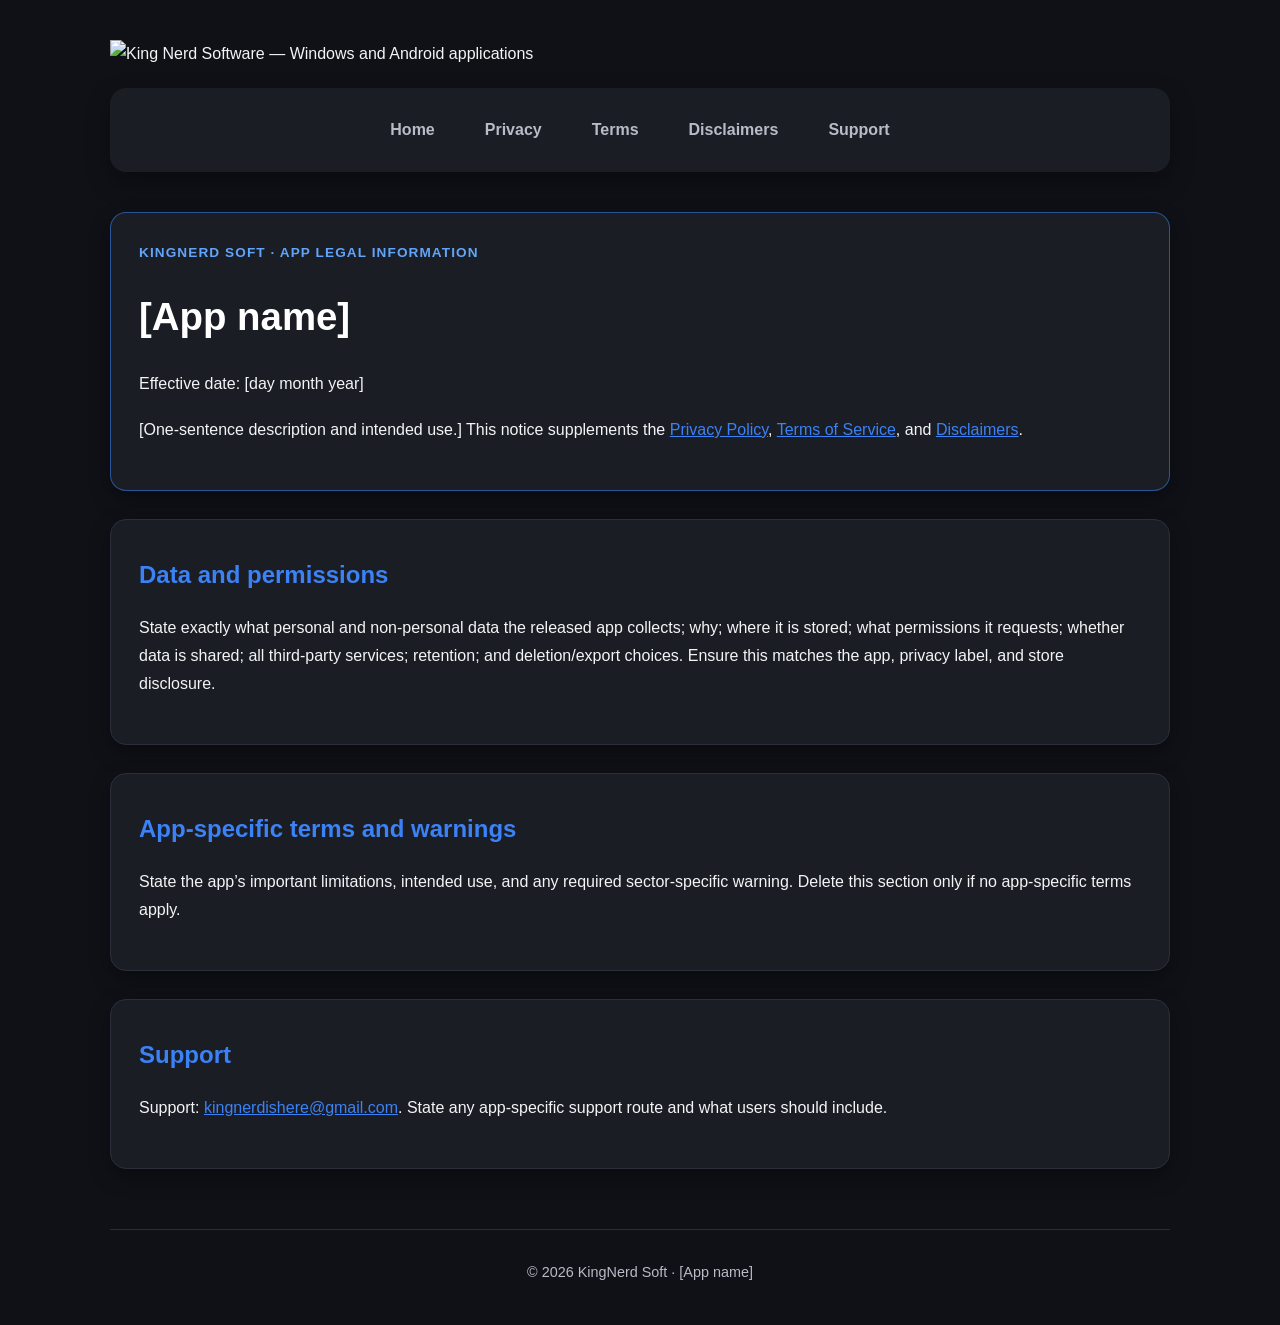
==== app-template.html @ 3aab9f3e "V1.03 maybe it works" ====
<!doctype html>
<html lang="en">

<head>
    <meta charset="utf-8">
    <meta name="viewport" content="width=device-width, initial-scale=1">
    <meta name="description" content="[App name] legal information.">
    <title>[App name] | KingNerd Soft</title>
    <link rel="stylesheet" href="css/style.css">
</head>

<body>
    <header class="site-header"><img src="images/Website header design SLIM.png" alt="King Nerd Software — Windows and Android applications"></header>
    <nav aria-label="Primary navigation"><a href="index.html">Home</a><a href="privacy.html">Privacy</a><a
            href="terms.html">Terms</a><a href="disclaimer.html">Disclaimers</a><a href="support.html">Support</a></nav>
    <main>
        <section class="card hero">
            <p class="eyebrow">KingNerd Soft · App legal information</p>
            <h1>[App name]</h1>
            <p>Effective date: [day month year]</p>
            <p>[One-sentence description and intended use.] This notice supplements the <a href="privacy.html">Privacy
                    Policy</a>, <a href="terms.html">Terms of Service</a>, and <a
                    href="disclaimer.html">Disclaimers</a>.</p>
        </section>
        <section class="card">
            <h2>Data and permissions</h2>
            <p>State exactly what personal and non-personal data the released app collects; why; where it is stored;
                what permissions it requests; whether data is shared; all third-party services; retention; and
                deletion/export choices. Ensure this matches the app, privacy label, and store disclosure.</p>
        </section>
        <section class="card">
            <h2>App-specific terms and warnings</h2>
            <p>State the app’s important limitations, intended use, and any required sector-specific warning. Delete
                this section only if no app-specific terms apply.</p>
        </section>
        <section class="card">
            <h2>Support</h2>
            <p>Support: <a
                    href="mailto:kingnerdishere@gmail.com?subject=[App%20name]%20Support">kingnerdishere@gmail.com</a>.
                State any app-specific support route and what users should include.</p>
        </section>
    </main>
    <footer>© 2026 KingNerd Soft · [App name]</footer>
</body>

</html>
---- css/style.css ----
/* ==========================================================
   KingNerd Legal Center
   Modern Responsive Dark Theme
   ========================================================== */

:root {

    --bg: #0f1117;
    --card: #1b1d24;
    --card-hover: #242733;

    --primary: #3b82f6;
    --primary-hover: #60a5fa;

    --text: #f3f4f6;
    --secondary: #b8bcc6;

    --border: #2b2f3a;

    --shadow: rgba(0, 0, 0, .35);

    --radius: 16px;

    --max-width: 1100px;
}

/* ========================================================== */

* {

    margin: 0;
    padding: 0;
    box-sizing: border-box;

}

/* ========================================================== */

html {

    scroll-behavior: smooth;

}

/* ========================================================== */

body {

    background: var(--bg);

    color: var(--text);

    font-family:

        "Segoe UI",
        Roboto,
        Arial,
        sans-serif;

    line-height: 1.75;

    max-width: var(--max-width);

    margin: auto;

    padding: 40px 20px;

}

/* ========================================================== */

.site-header {
    margin-bottom: 20px;
}

.site-header img {
    display: block;
    width: 100%;
    height: auto;
}

/* ========================================================== */

nav {

    display: flex;

    flex-wrap: wrap;

    justify-content: center;

    gap: 18px;

    margin-bottom: 40px;

    padding: 18px;

    background: var(--card);

    border-radius: var(--radius);

    box-shadow: 0 10px 25px var(--shadow);

}

/* ========================================================== */

nav a {

    color: var(--secondary);

    text-decoration: none;

    font-weight: 600;

    transition: .25s;

    padding: 10px 16px;

    border-radius: 10px;

}

nav a:hover {

    background: var(--primary);

    color: white;

}

nav a[aria-current="page"] {
    background: var(--primary);
    color: white;
}

/* ========================================================== */

.card {

    background: var(--card);

    padding: 28px;

    margin-bottom: 28px;

    border-radius: var(--radius);

    border: 1px solid var(--border);

    box-shadow: 0 8px 20px var(--shadow);

    transition: .25s;

}

.card:hover {

    transform: translateY(-3px);

    background: var(--card-hover);

}

.hero {
    border-color: rgba(59, 130, 246, .55);
}

.eyebrow {
    color: var(--primary-hover);
    font-size: .85rem;
    font-weight: 700;
    letter-spacing: .08em;
    text-transform: uppercase;
}

.app-grid {
    display: grid;
    grid-template-columns: repeat(auto-fit, minmax(220px, 1fr));
    gap: 18px;
    margin-bottom: 20px;
}

.app-card {
    padding: 20px;
    background: rgba(255, 255, 255, .03);
    border: 1px solid var(--border);
    border-radius: 12px;
}

.muted {
    color: var(--secondary);
}

/* ========================================================== */

h1 {

    font-size: 2.4rem;

    margin-bottom: 20px;

    color: white;

}

h2 {

    color: var(--primary);

    margin-bottom: 18px;

    margin-top: 6px;

}

h3 {

    margin-top: 20px;

    margin-bottom: 10px;

}

/* ========================================================== */

p {

    margin-bottom: 18px;

}

/* ========================================================== */

ul {

    margin-left: 24px;

    margin-bottom: 20px;

}

li {

    margin-bottom: 10px;

}

/* ========================================================== */

a {

    color: var(--primary);

}

a:hover {

    color: var(--primary-hover);

}

/* ========================================================== */

strong {

    color: white;

}

/* ========================================================== */

footer {

    margin-top: 60px;

    padding-top: 30px;

    border-top: 1px solid var(--border);

    text-align: center;

    color: var(--secondary);

    font-size: .9rem;

}

/* ========================================================== */

code {

    background: #2d2f36;

    padding: 3px 8px;

    border-radius: 6px;

    font-family: Consolas, monospace;

}

/* ========================================================== */

table {

    width: 100%;

    border-collapse: collapse;

    margin-top: 20px;

    margin-bottom: 20px;

}

th {

    background: var(--primary);

    color: white;

    padding: 14px;

}

td {

    padding: 14px;

    border-bottom: 1px solid var(--border);

}

tr:hover {

    background: rgba(255, 255, 255, .03);

}

/* ========================================================== */

blockquote {

    border-left: 5px solid var(--primary);

    padding-left: 18px;

    margin: 20px 0;

    color: var(--secondary);

    font-style: italic;

}

/* ========================================================== */

hr {

    border: none;

    height: 1px;

    background: var(--border);

    margin: 35px 0;

}

/* ========================================================== */

.button {

    display: inline-block;

    background: var(--primary);

    color: white;

    padding: 12px 22px;

    border-radius: 12px;

    text-decoration: none;

    transition: .25s;

    font-weight: 600;

}

.button:hover {

    background: var(--primary-hover);

    color: white;

}

/* ========================================================== */

@media (max-width:900px) {

    body {

        padding: 20px;

    }

    nav {

        justify-content: flex-start;

    }

}

/* ========================================================== */

@media (max-width:600px) {

    h1 {

        font-size: 2rem;

    }

    .card {

        padding: 20px;

    }

    nav {

        flex-direction: column;

        align-items: stretch;

    }

    nav a {

        text-align: center;

    }

}

/* ========================================================== */

::selection {

    background: var(--primary);

    color: white;

}

/* ========================================================== */

::-webkit-scrollbar {

    width: 10px;

}

::-webkit-scrollbar-thumb {

    background: #3b82f6;

    border-radius: 20px;

}

::-webkit-scrollbar-track {

    background: #171922;

}

/* ========================================================== */
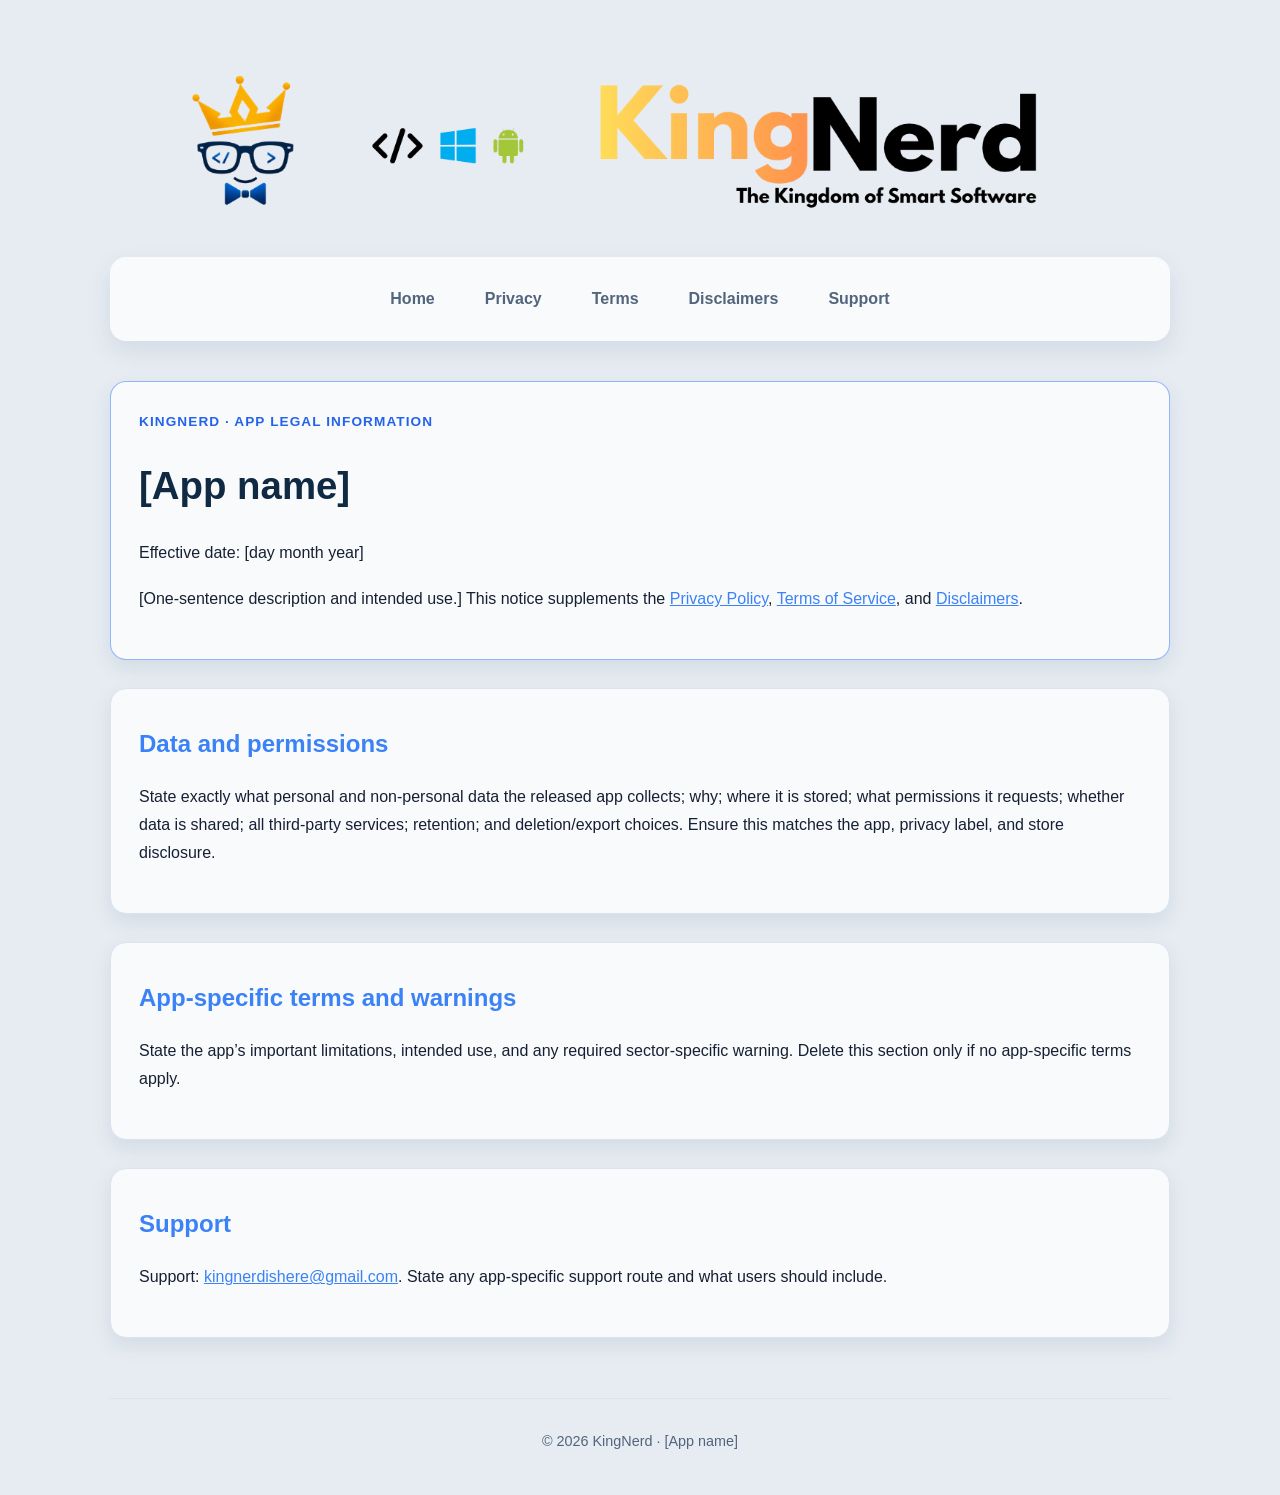
==== commit 328ffbdc: "V1.05 banner and light greyed theme" ====
--- a/app-template.html
+++ b/app-template.html
@@ -5,17 +5,17 @@
     <meta charset="utf-8">
     <meta name="viewport" content="width=device-width, initial-scale=1">
     <meta name="description" content="[App name] legal information.">
-    <title>[App name] | KingNerd Soft</title>
+    <title>[App name] | KingNerd</title>
     <link rel="stylesheet" href="css/style.css">
 </head>
 
 <body>
-    <header class="site-header"><img src="images/Website header design SLIM.png" alt="King Nerd Software — Windows and Android applications"></header>
+    <header class="site-header"><img src="images/Website header design SLIM2.png" alt="KingNerd — Windows and Android applications"></header>
     <nav aria-label="Primary navigation"><a href="index.html">Home</a><a href="privacy.html">Privacy</a><a
             href="terms.html">Terms</a><a href="disclaimer.html">Disclaimers</a><a href="support.html">Support</a></nav>
     <main>
         <section class="card hero">
-            <p class="eyebrow">KingNerd Soft · App legal information</p>
+            <p class="eyebrow">KingNerd · App legal information</p>
             <h1>[App name]</h1>
             <p>Effective date: [day month year]</p>
             <p>[One-sentence description and intended use.] This notice supplements the <a href="privacy.html">Privacy
@@ -40,7 +40,7 @@
                 State any app-specific support route and what users should include.</p>
         </section>
     </main>
-    <footer>© 2026 KingNerd Soft · [App name]</footer>
+    <footer>© 2026 KingNerd · [App name]</footer>
 </body>
 
 </html>
--- a/css/style.css
+++ b/css/style.css
@@ -1,23 +1,23 @@
 /* ==========================================================
    KingNerd Legal Center
-   Modern Responsive Dark Theme
+   Modern Responsive Light Theme
    ========================================================== */
 
 :root {
 
-    --bg: #0f1117;
-    --card: #1b1d24;
-    --card-hover: #242733;
+    --bg: #e7ecf2;
+    --card: #f8fafc;
+    --card-hover: #f3f7fb;
 
     --primary: #3b82f6;
-    --primary-hover: #60a5fa;
-
-    --text: #f3f4f6;
-    --secondary: #b8bcc6;
-
-    --border: #2b2f3a;
-
-    --shadow: rgba(0, 0, 0, .35);
+    --primary-hover: #2563eb;
+
+    --text: #172033;
+    --secondary: #52657d;
+
+    --border: #d8e4f1;
+
+    --shadow: rgba(30, 64, 110, .10);
 
     --radius: 16px;
 
@@ -155,11 +155,7 @@
 }
 
 .card:hover {
-
-    transform: translateY(-3px);
-
     background: var(--card-hover);
-
 }
 
 .hero {
@@ -183,7 +179,7 @@
 
 .app-card {
     padding: 20px;
-    background: rgba(255, 255, 255, .03);
+    background: #f5f9ff;
     border: 1px solid var(--border);
     border-radius: 12px;
 }
@@ -200,7 +196,7 @@
 
     margin-bottom: 20px;
 
-    color: white;
+    color: #102a43;
 
 }
 
@@ -264,7 +260,7 @@
 
 strong {
 
-    color: white;
+    color: #102a43;
 
 }
 
@@ -290,7 +286,7 @@
 
 code {
 
-    background: #2d2f36;
+    background: #e8f0fa;
 
     padding: 3px 8px;
 
@@ -334,7 +330,7 @@
 
 tr:hover {
 
-    background: rgba(255, 255, 255, .03);
+    background: #f3f8ff;
 
 }
 
@@ -476,8 +472,8 @@
 
 ::-webkit-scrollbar-track {
 
-    background: #171922;
-
-}
-
-/* ========================================================== */
+    background: #eaf1f8;
+
+}
+
+/* ========================================================== */
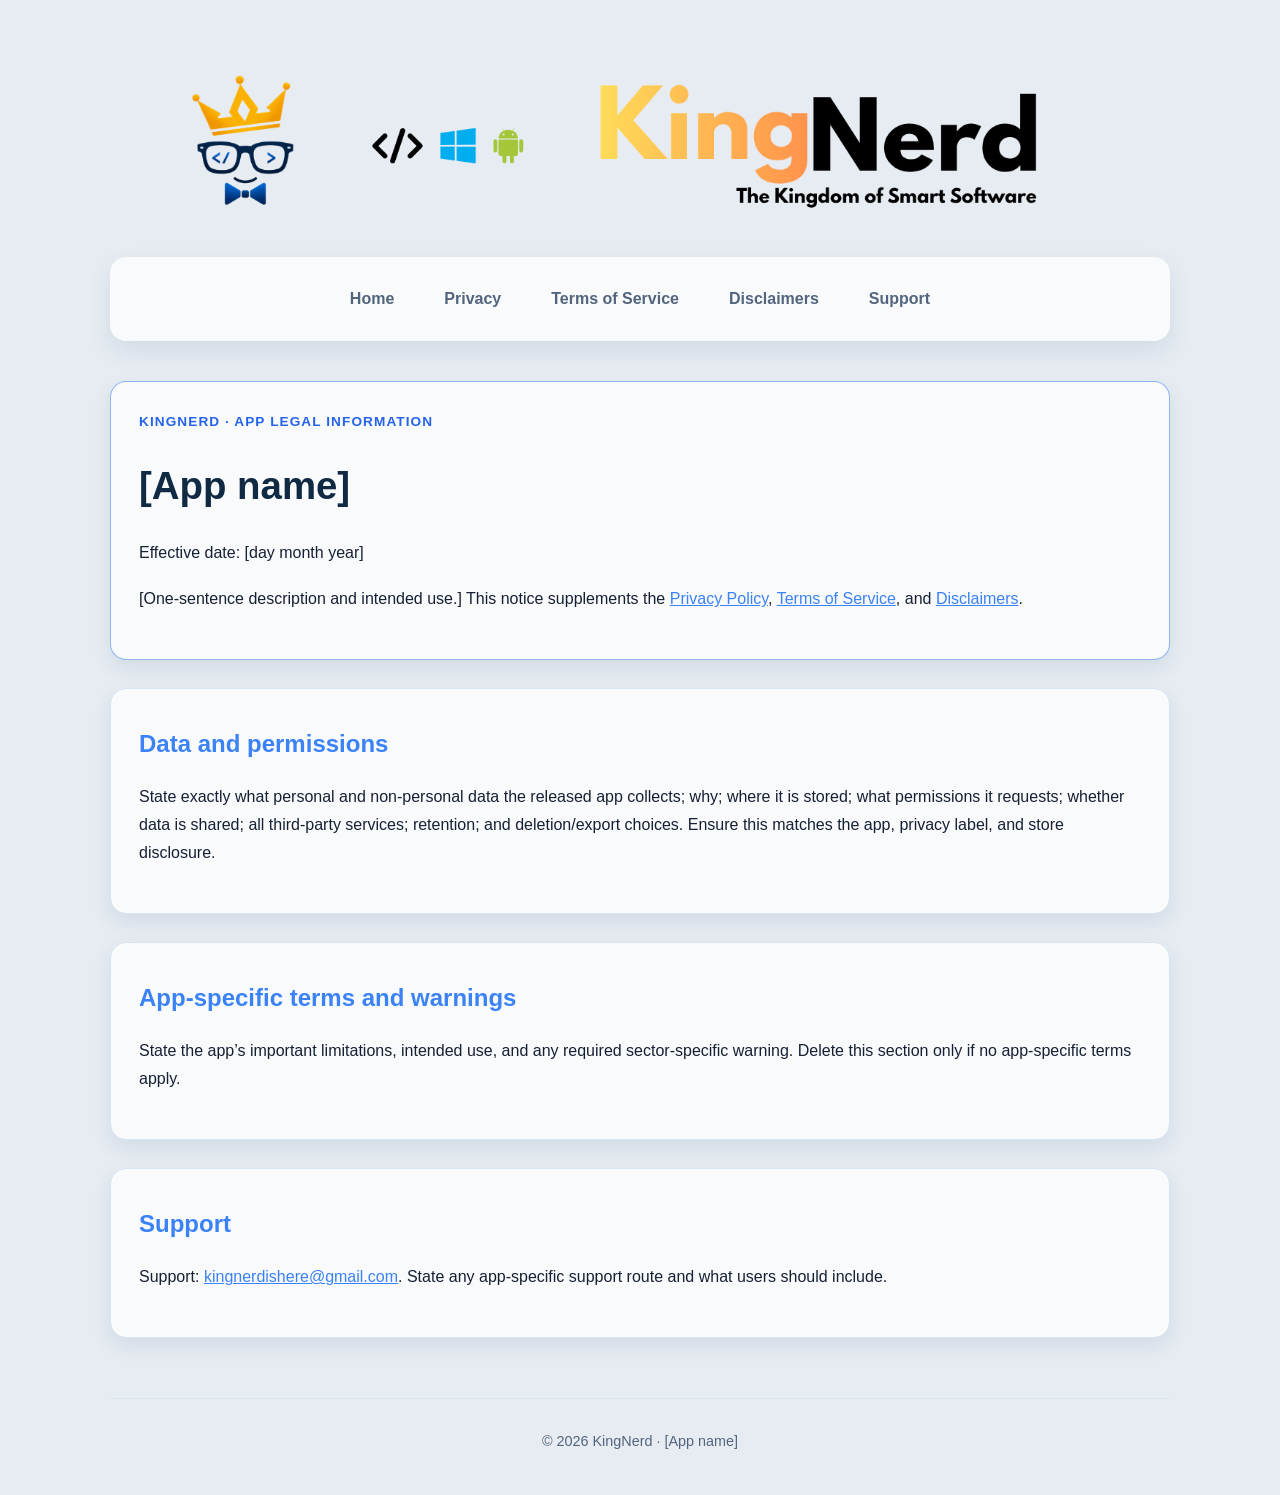
==== commit 33beafcc: "1.06 UI modifications" ====
--- a/app-template.html
+++ b/app-template.html
@@ -12,7 +12,7 @@
 <body>
     <header class="site-header"><img src="images/Website header design SLIM2.png" alt="KingNerd — Windows and Android applications"></header>
     <nav aria-label="Primary navigation"><a href="index.html">Home</a><a href="privacy.html">Privacy</a><a
-            href="terms.html">Terms</a><a href="disclaimer.html">Disclaimers</a><a href="support.html">Support</a></nav>
+            href="terms.html">Terms of Service</a><a href="disclaimer.html">Disclaimers</a><a href="support.html">Support</a></nav>
     <main>
         <section class="card hero">
             <p class="eyebrow">KingNerd · App legal information</p>
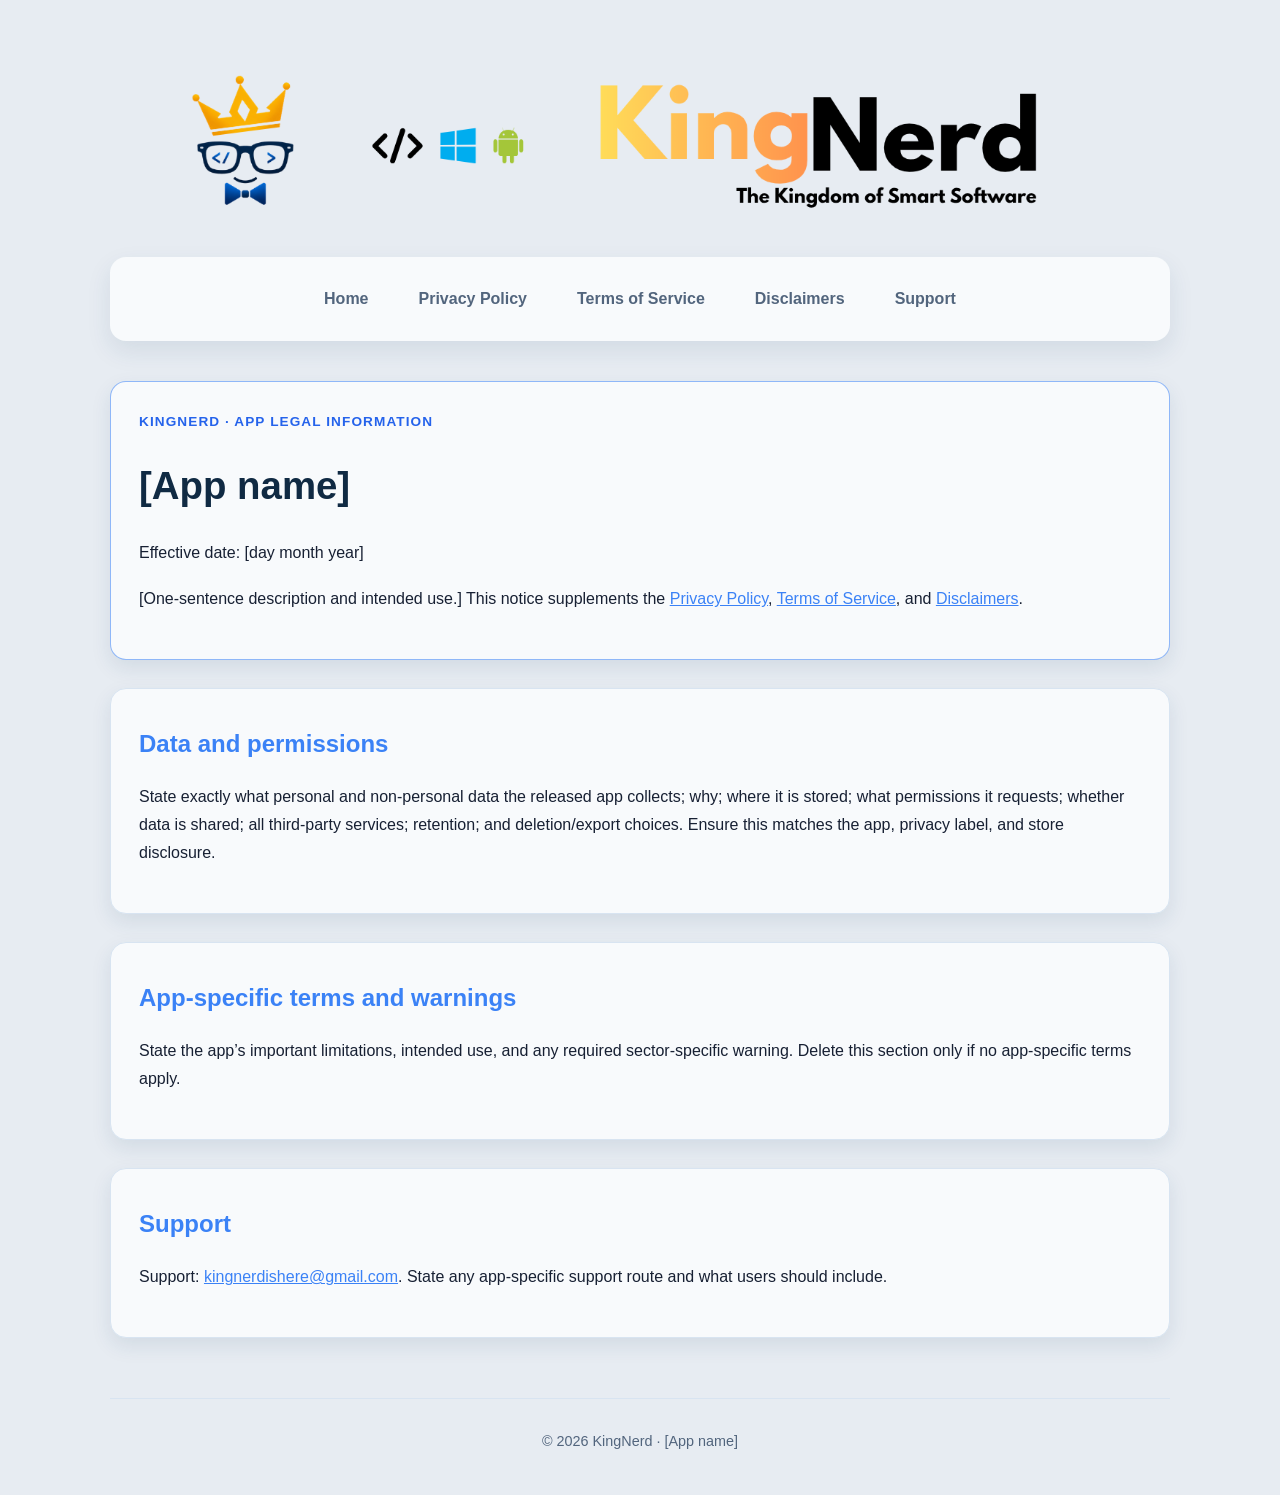
==== commit 90248ac5: "V1.07 UI" ====
--- a/app-template.html
+++ b/app-template.html
@@ -11,7 +11,7 @@
 
 <body>
     <header class="site-header"><img src="images/Website header design SLIM2.png" alt="KingNerd — Windows and Android applications"></header>
-    <nav aria-label="Primary navigation"><a href="index.html">Home</a><a href="privacy.html">Privacy</a><a
+    <nav aria-label="Primary navigation"><a href="index.html">Home</a><a href="privacy.html">Privacy Policy</a><a
             href="terms.html">Terms of Service</a><a href="disclaimer.html">Disclaimers</a><a href="support.html">Support</a></nav>
     <main>
         <section class="card hero">
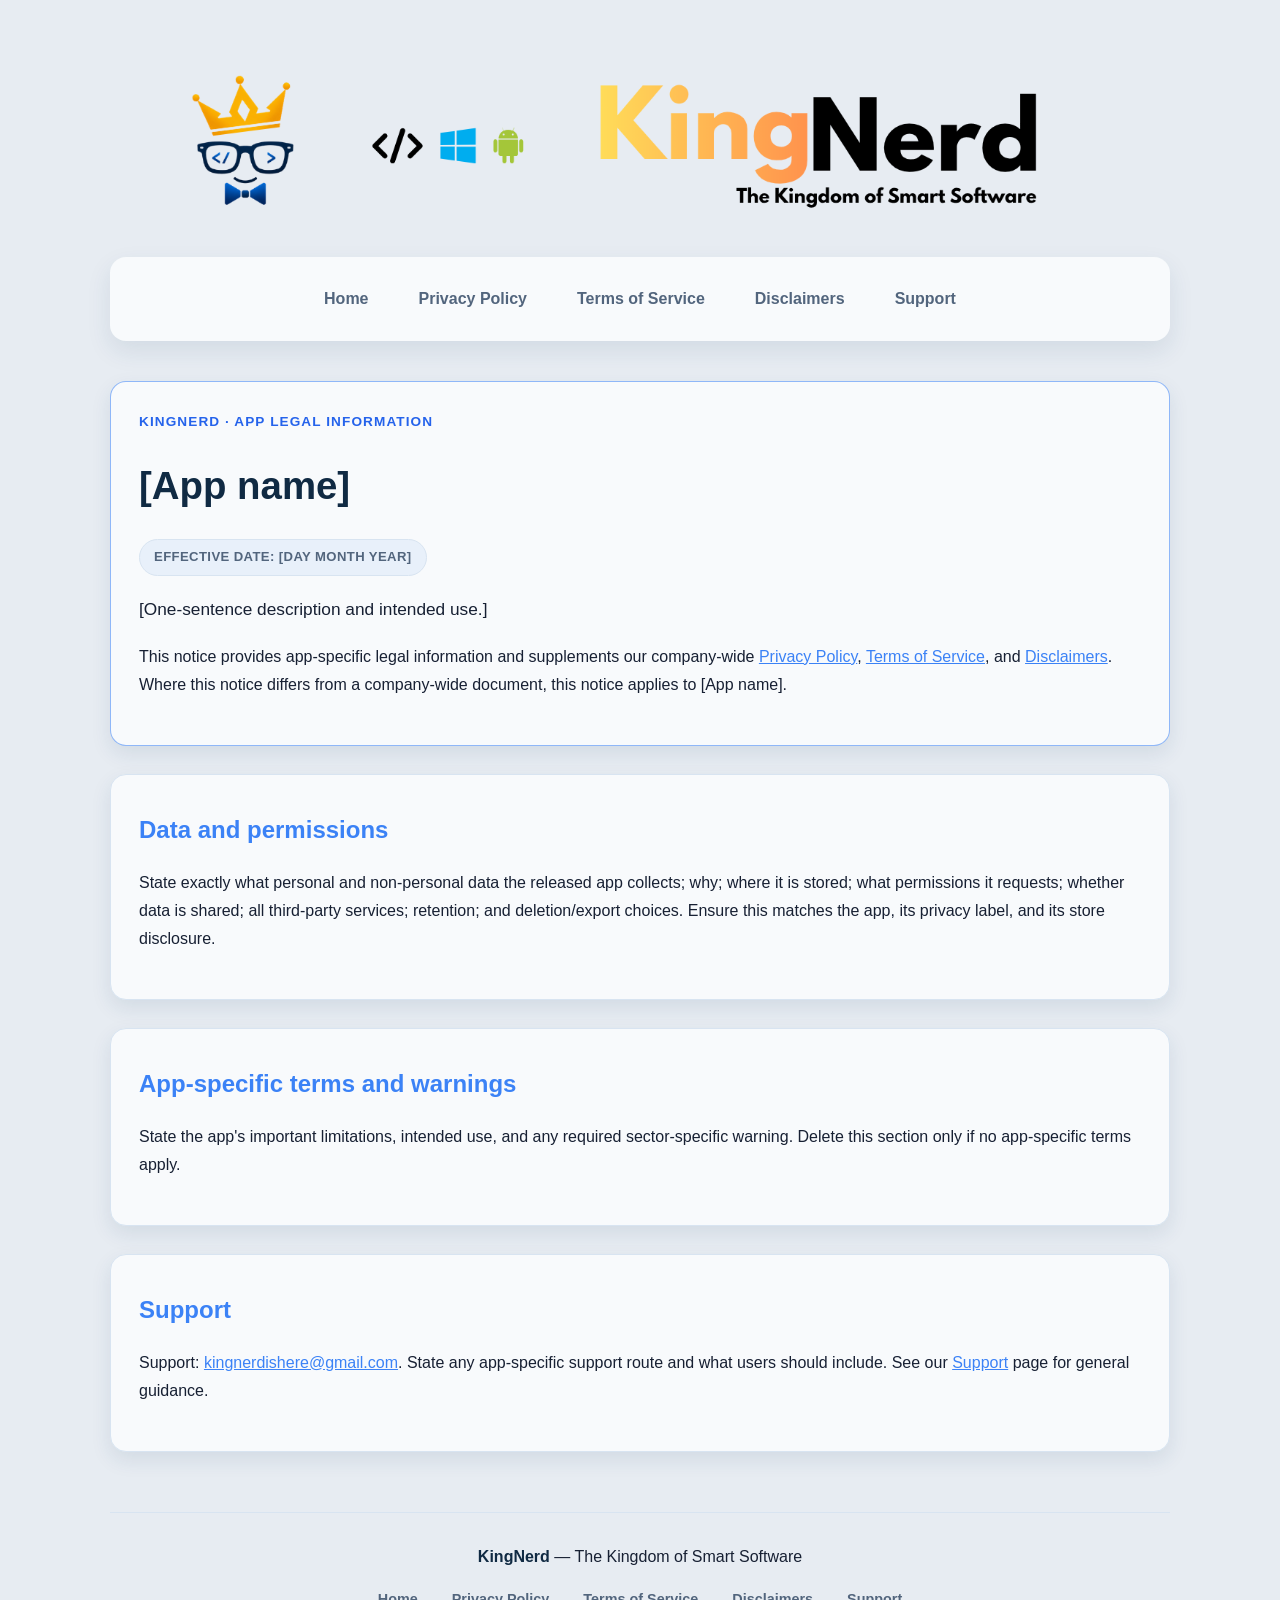
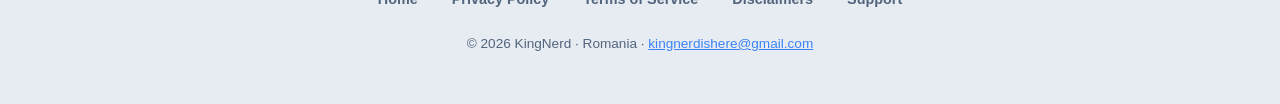
==== commit 3d1144c3: "V1.08 Claude edited" ====
--- a/app-template.html
+++ b/app-template.html
@@ -2,45 +2,66 @@
 <html lang="en">
 
 <head>
-    <meta charset="utf-8">
-    <meta name="viewport" content="width=device-width, initial-scale=1">
-    <meta name="description" content="[App name] legal information.">
-    <title>[App name] | KingNerd</title>
-    <link rel="stylesheet" href="css/style.css">
+  <meta charset="utf-8">
+  <meta name="viewport" content="width=device-width, initial-scale=1">
+  <meta name="description" content="[App name] legal information.">
+  <title>[App name] | KingNerd</title>
+  <link rel="stylesheet" href="css/style.css">
 </head>
 
 <body>
-    <header class="site-header"><img src="images/Website header design SLIM2.png" alt="KingNerd — Windows and Android applications"></header>
-    <nav aria-label="Primary navigation"><a href="index.html">Home</a><a href="privacy.html">Privacy Policy</a><a
-            href="terms.html">Terms of Service</a><a href="disclaimer.html">Disclaimers</a><a href="support.html">Support</a></nav>
-    <main>
-        <section class="card hero">
-            <p class="eyebrow">KingNerd · App legal information</p>
-            <h1>[App name]</h1>
-            <p>Effective date: [day month year]</p>
-            <p>[One-sentence description and intended use.] This notice supplements the <a href="privacy.html">Privacy
-                    Policy</a>, <a href="terms.html">Terms of Service</a>, and <a
-                    href="disclaimer.html">Disclaimers</a>.</p>
-        </section>
-        <section class="card">
-            <h2>Data and permissions</h2>
-            <p>State exactly what personal and non-personal data the released app collects; why; where it is stored;
-                what permissions it requests; whether data is shared; all third-party services; retention; and
-                deletion/export choices. Ensure this matches the app, privacy label, and store disclosure.</p>
-        </section>
-        <section class="card">
-            <h2>App-specific terms and warnings</h2>
-            <p>State the app’s important limitations, intended use, and any required sector-specific warning. Delete
-                this section only if no app-specific terms apply.</p>
-        </section>
-        <section class="card">
-            <h2>Support</h2>
-            <p>Support: <a
-                    href="mailto:kingnerdishere@gmail.com?subject=[App%20name]%20Support">kingnerdishere@gmail.com</a>.
-                State any app-specific support route and what users should include.</p>
-        </section>
-    </main>
-    <footer>© 2026 KingNerd · [App name]</footer>
+  <header class="site-header"><img src="images/Website header design SLIM2.png" alt="KingNerd — Windows and Android applications"></header>
+  <nav aria-label="Primary navigation">
+    <a href="index.html">Home</a>
+    <a href="privacy.html">Privacy Policy</a>
+    <a href="terms.html">Terms of Service</a>
+    <a href="disclaimer.html">Disclaimers</a>
+    <a href="support.html">Support</a>
+  </nav>
+  <main>
+    <section class="card hero">
+      <p class="eyebrow">KingNerd · App legal information</p>
+      <h1>[App name]</h1>
+      <p class="doc-meta">Effective date: [day month year]</p>
+      <p class="lead">[One-sentence description and intended use.]</p>
+      <p>This notice provides app-specific legal information and supplements our company-wide
+        <a href="privacy.html">Privacy Policy</a>, <a href="terms.html">Terms of Service</a>, and
+        <a href="disclaimer.html">Disclaimers</a>. Where this notice differs from a company-wide document, this
+        notice applies to [App name].</p>
+    </section>
+
+    <section class="card">
+      <h2>Data and permissions</h2>
+      <p>State exactly what personal and non-personal data the released app collects; why; where it is stored; what
+        permissions it requests; whether data is shared; all third-party services; retention; and deletion/export
+        choices. Ensure this matches the app, its privacy label, and its store disclosure.</p>
+    </section>
+
+    <section class="card">
+      <h2>App-specific terms and warnings</h2>
+      <p>State the app's important limitations, intended use, and any required sector-specific warning. Delete this
+        section only if no app-specific terms apply.</p>
+    </section>
+
+    <section class="card">
+      <h2>Support</h2>
+      <p>Support: <a href="mailto:kingnerdishere@gmail.com?subject=[App%20name]%20Support">kingnerdishere@gmail.com</a>.
+        State any app-specific support route and what users should include. See our
+        <a href="support.html">Support</a> page for general guidance.</p>
+    </section>
+  </main>
+
+  <footer>
+    <p class="footer-brand"><strong>KingNerd</strong> — The Kingdom of Smart Software</p>
+    <nav class="footer-nav" aria-label="Footer navigation">
+      <a href="index.html">Home</a>
+      <a href="privacy.html">Privacy Policy</a>
+      <a href="terms.html">Terms of Service</a>
+      <a href="disclaimer.html">Disclaimers</a>
+      <a href="support.html">Support</a>
+    </nav>
+    <p class="footer-legal">© 2026 KingNerd · Romania · <a href="mailto:kingnerdishere@gmail.com">kingnerdishere@gmail.com</a></p>
+  </footer>
 </body>
 
 </html>
--- a/css/style.css
+++ b/css/style.css
@@ -270,7 +270,7 @@
 
     margin-top: 60px;
 
-    padding-top: 30px;
+    padding: 30px 24px 8px;
 
     border-top: 1px solid var(--border);
 
@@ -282,6 +282,74 @@
 
 }
 
+footer p {
+    margin-bottom: 12px;
+}
+
+.footer-brand {
+    color: var(--text);
+    font-size: 1rem;
+}
+
+.footer-nav {
+    display: flex;
+    flex-wrap: wrap;
+    justify-content: center;
+    gap: 8px 22px;
+    margin-bottom: 16px;
+    padding: 0;
+    background: none;
+    border-radius: 0;
+    box-shadow: none;
+}
+
+.footer-nav a {
+    color: var(--secondary);
+    text-decoration: none;
+    font-weight: 600;
+    padding: 4px 6px;
+    border-radius: 8px;
+    transition: .25s;
+}
+
+.footer-nav a:hover {
+    color: var(--primary-hover);
+    background: none;
+}
+
+.footer-legal {
+    font-size: .85rem;
+    margin-bottom: 0;
+}
+
+/* ---- Document meta (effective / updated dates) ---- */
+
+.doc-meta {
+    display: inline-block;
+    font-size: .82rem;
+    font-weight: 600;
+    letter-spacing: .03em;
+    text-transform: uppercase;
+    color: var(--secondary);
+    background: #e8f0fa;
+    border: 1px solid var(--border);
+    padding: 6px 14px;
+    border-radius: 999px;
+    margin-bottom: 18px;
+}
+
+.contact-logo {
+    display: block;
+    width: 120px;
+    height: auto;
+    margin: 8px 0 4px;
+    border-radius: 16px;
+}
+
+.lead {
+    font-size: 1.08rem;
+}
+
 /* ========================================================== */
 
 code {
